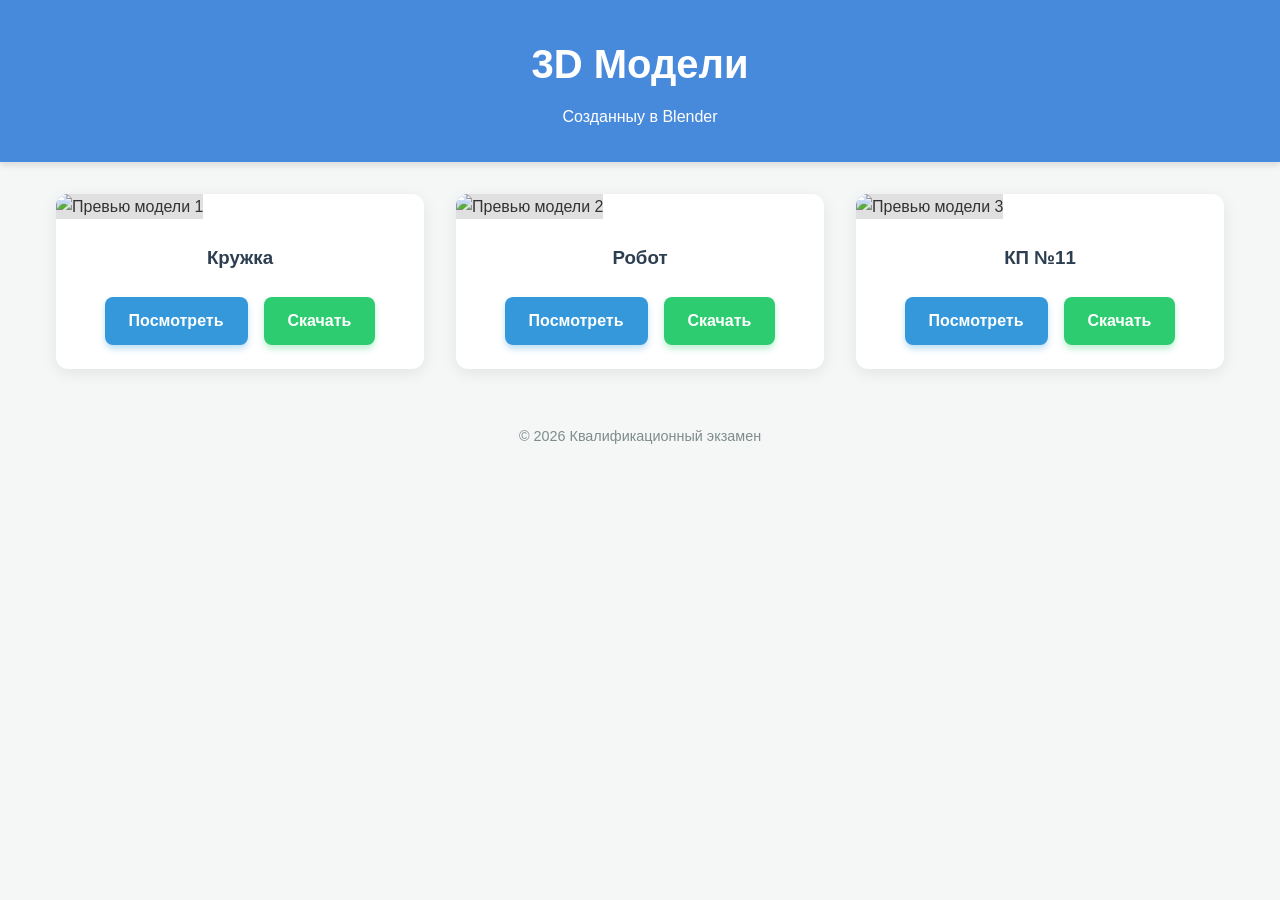
==== index.html @ 8ff37a98 "Add files via upload" ====
<!DOCTYPE html>
<html lang="ru">
<head>
    <meta charset="UTF-8">
    <meta name="viewport" content="width=device-width, initial-scale=1.0">
    <title>3D Портфолио | Колледж предпринимательства №11</title>
    <link rel="stylesheet" href="css/style.css">
</head>
<body>

    <header>
        <h1>3D Модели</h1>
        <p>Cозданныу в Blender</p>
    </header>

    <main class="container">
        <div class="card">
            <img src="images/preview1.jpg" alt="Превью модели 1" class="card-image">
            <div class="card-content">
                <h3>Кружка</h3>
                <div class="card-buttons">
                    <a href="model.html?id=1" class="btn btn-view">Посмотреть</a>
                    <a href="models/mug.glb" download class="btn btn-download">Скачать</a>
                </div>
            </div>
        </div>

        <div class="card">
            <img src="images/preview2.jpg" alt="Превью модели 2" class="card-image">
            <div class="card-content">
                <h3>Робот</h3>
                <div class="card-buttons">
                    <a href="model.html?id=2" class="btn btn-view">Посмотреть</a>
                    <a href="models/robot.glb" download class="btn btn-download">Скачать</a>
                </div>
            </div>
        </div>

        <div class="card">
            <img src="images/preview3.jpg" alt="Превью модели 3" class="card-image">
            <div class="card-content">
                <h3>КП №11</h3>
                <div class="card-buttons">
                    <a href="model.html?id=3" class="btn btn-view">Посмотреть</a>
                    <a href="models/college11.glb" download class="btn btn-download">Скачать</a>
                </div>
            </div>
        </div>
    </main>

    <footer>
        <p>&copy; 2026 Квалификационный экзамен</p>
    </footer>

</body>
</html>
---- css/style.css ----
/* Базовые сбросы и шрифты */
* {
    box-sizing: border-box;
    margin: 0;
    padding: 0;
    font-family: 'Segoe UI', Tahoma, Geneva, Verdana, sans-serif;
}

body {
    background-color: #f4f7f6;
    color: #333;
    line-height: 1.6;
}

/* Шапка */
header {
    background: #478adc;
    color: white;
    text-align: center;
    padding: 2rem 1rem;
    box-shadow: 0 4px 6px rgba(0,0,0,0.1);
}

header h1 {
    margin-bottom: 0.5rem;
    font-size: 2.5rem;
}

/* Контейнер для карточек */
.container {
    max-width: 1200px;
    margin: 2rem auto;
    padding: 0 1rem;
    display: grid;
    grid-template-columns: repeat(auto-fit, minmax(300px, 1fr));
    gap: 2rem;
}

/* Карточка */
.card {
    background: white;
    border-radius: 12px;
    overflow: hidden;
    box-shadow: 0 4px 15px rgba(0,0,0,0.08);
    transition: transform 0.3s ease, box-shadow 0.3s ease;
}

.card:hover {
    transform: translateY(-5px);
    box-shadow: 0 8px 25px rgba(0,0,0,0.15);
}

.card-image {
    width: 100%;
    height: 220px;
    object-fit: cover;
    background-color: #e0e0e0; /* Фон, если картинки еще нет */
}

.card-content {
    padding: 1.5rem;
    text-align: center;
}

.card-content h3 {
    margin-bottom: 1.5rem;
    color: #2c3e50;
}

/* Кнопки */
.card-buttons {
    display: flex;
    gap: 1rem;
    justify-content: center;
}

.btn {
    padding: 0.7rem 1.5rem;
    text-decoration: none;
    border-radius: 8px;
    font-weight: 600;
    transition: all 0.2s ease;
    display: inline-block;
    border: none;
    cursor: pointer;
}

.btn-view {
    background-color: #3498db;
    color: white;
    box-shadow: 0 4px 6px rgba(52, 152, 219, 0.3);
}

.btn-view:hover {
    background-color: #2980b9;
    transform: translateY(-2px);
}

.btn-download {
    background-color: #2ecc71;
    color: white;
    box-shadow: 0 4px 6px rgba(46, 204, 113, 0.3);
}

.btn-download:hover {
    background-color: #27ae60;
    transform: translateY(-2px);
}

.btn-back {
    background-color: #95a5a6;
    color: white;
    margin-bottom: 1rem;
}

/* Страница просмотра модели */
.viewer-page {
    display: flex;
    flex-direction: column;
    min-height: 100vh;
}

.viewer-header {
    background: white;
    padding: 1rem 2rem;
    box-shadow: 0 2px 5px rgba(0,0,0,0.05);
    display: flex;
    align-items: center;
    gap: 2rem;
}

.viewer-container {
    flex: 1;
    display: flex;
    flex-direction: column;
    align-items: center;
    justify-content: center;
    padding: 2rem;
}

/* Настройки самого 3D просмотрщика */
model-viewer {
    width: 100%;
    max-width: 800px;
    height: 500px;
    background-color: #ffffff;
    border-radius: 12px;
    box-shadow: 0 10px 30px rgba(0,0,0,0.1);
    margin-bottom: 2rem;
}

.btn-download-large {
    background-color: #2ecc71;
    color: white;
    padding: 1rem 3rem;
    font-size: 1.1rem;
    box-shadow: 0 6px 15px rgba(46, 204, 113, 0.4);
}

/* Адаптивность для телефонов */
@media (max-width: 600px) {
    header h1 { font-size: 1.8rem; }
    .card-buttons { flex-direction: column; }
    .btn { width: 100%; text-align: center; }
    model-viewer { height: 350px; }
    .viewer-header { flex-direction: column; gap: 1rem; text-align: center; }
}

footer {
    text-align: center;
    padding: 1.5rem;
    color: #7f8c8d;
    font-size: 0.9rem;
}
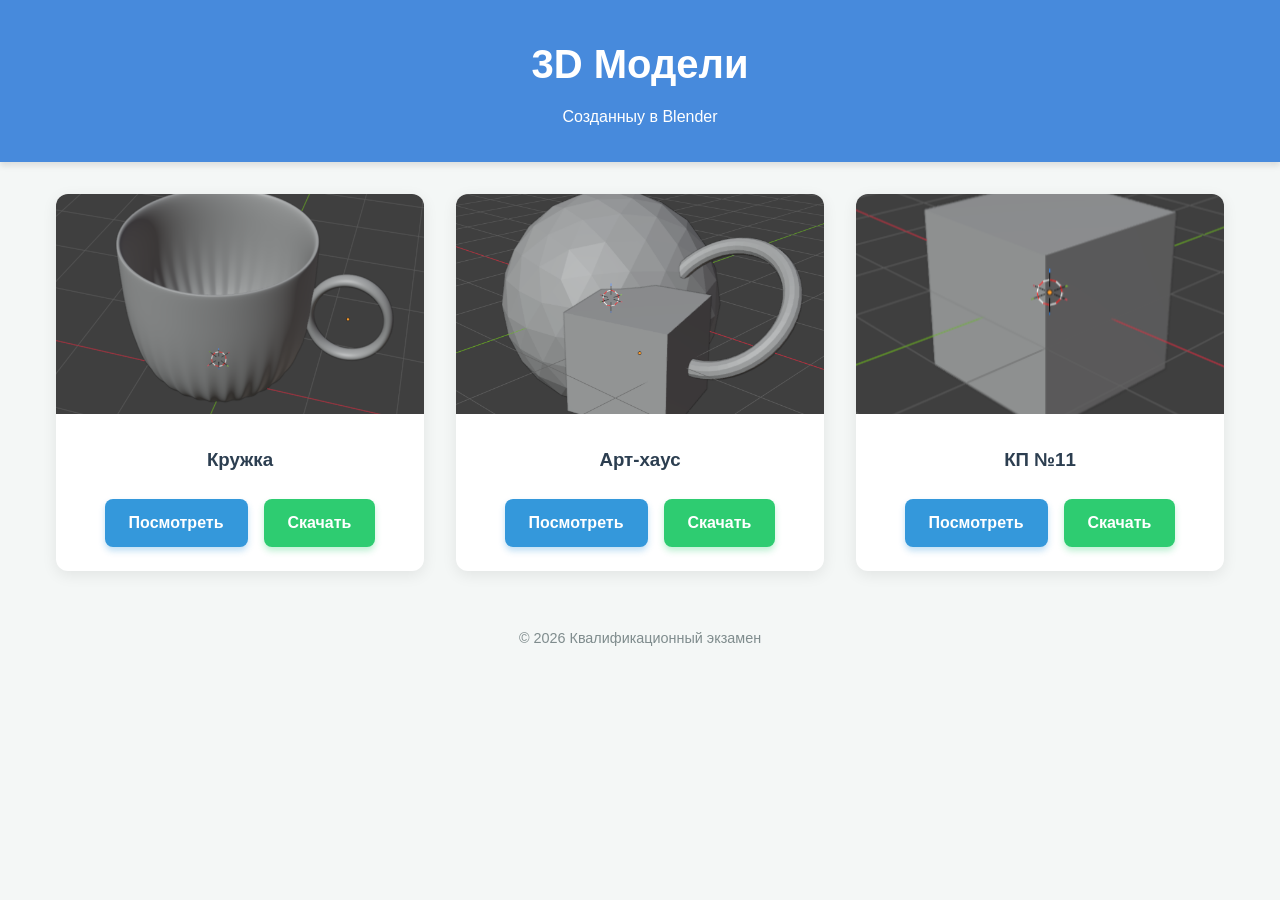
==== commit b1c70fa7: "Update index.html" ====
--- a/index.html
+++ b/index.html
@@ -20,7 +20,7 @@
                 <h3>Кружка</h3>
                 <div class="card-buttons">
                     <a href="model.html?id=1" class="btn btn-view">Посмотреть</a>
-                    <a href="models/mug.glb" download class="btn btn-download">Скачать</a>
+                    <a href="models/cup.glb" download class="btn btn-download">Скачать</a>
                 </div>
             </div>
         </div>
@@ -28,10 +28,10 @@
         <div class="card">
             <img src="images/preview2.jpg" alt="Превью модели 2" class="card-image">
             <div class="card-content">
-                <h3>Робот</h3>
+                <h3>Арт-хаус</h3>
                 <div class="card-buttons">
                     <a href="model.html?id=2" class="btn btn-view">Посмотреть</a>
-                    <a href="models/robot.glb" download class="btn btn-download">Скачать</a>
+                    <a href="models/arthause.glb" download class="btn btn-download">Скачать</a>
                 </div>
             </div>
         </div>
@@ -42,7 +42,7 @@
                 <h3>КП №11</h3>
                 <div class="card-buttons">
                     <a href="model.html?id=3" class="btn btn-view">Посмотреть</a>
-                    <a href="models/college11.glb" download class="btn btn-download">Скачать</a>
+                    <a href="models/kp11.glb" download class="btn btn-download">Скачать</a>
                 </div>
             </div>
         </div>
@@ -53,4 +53,4 @@
     </footer>
 
 </body>
-</html>+</html>
